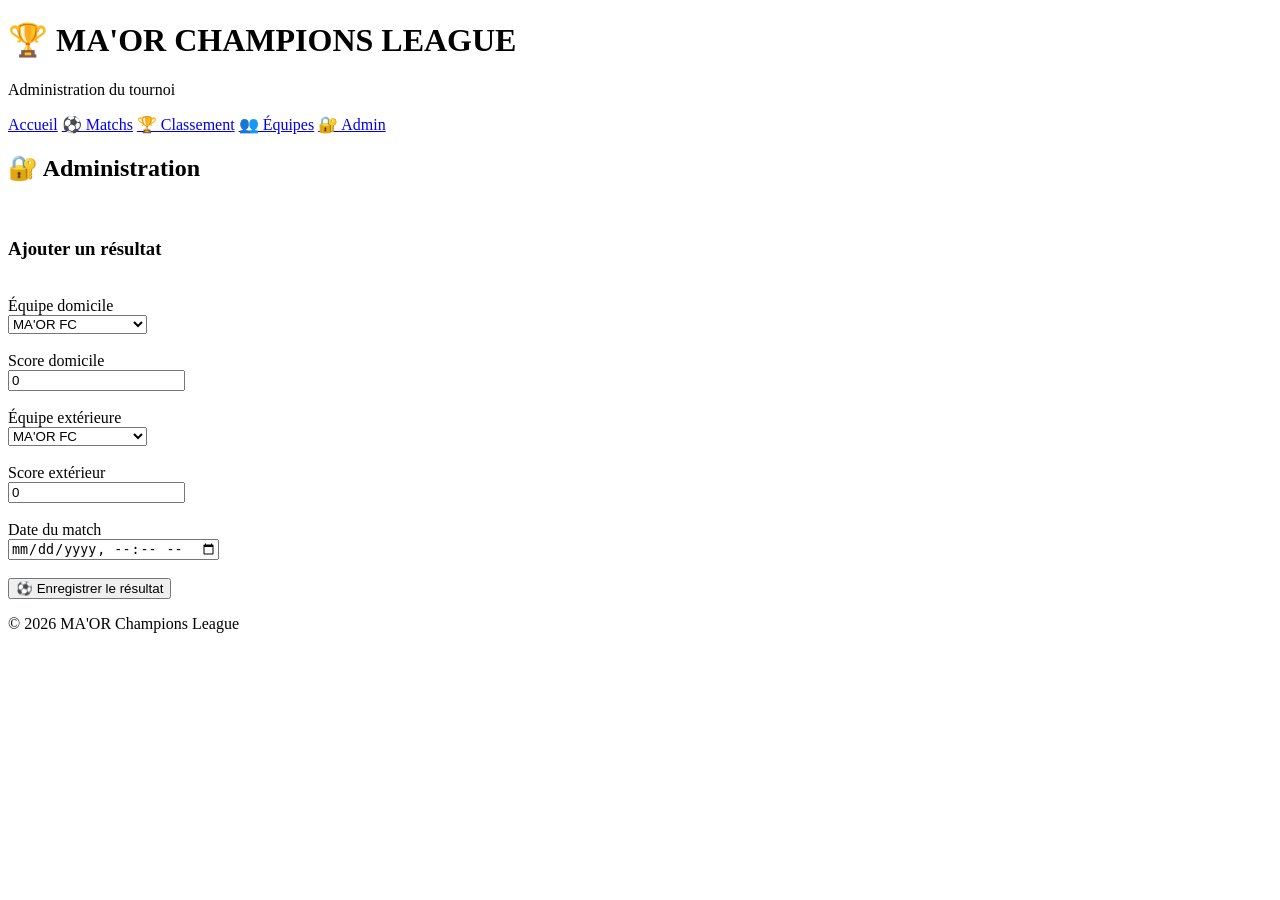
==== admin.html @ c448c7b4 "Add admin.html for tournament administration This file contains the HTML structure for the administr" ====
<!DOCTYPE html>
<html lang="fr">

<head>
    <meta charset="UTF-8">

    <meta name="viewport" content="width=device-width, initial-scale=1.0">

    <title>Administration - MA'OR Champions League</title>

    <link rel="stylesheet" href="css/style.css">
</head>

<body>

<header>

    <h1>🏆 MA'OR CHAMPIONS LEAGUE</h1>

    <p>Administration du tournoi</p>

    <nav>
        <a href="index.html">Accueil</a>
        <a href="matchs.html">⚽ Matchs</a>
        <a href="classement.html">🏆 Classement</a>
        <a href="equipes.html">👥 Équipes</a>
        <a href="admin.html">🔐 Admin</a>
    </nav>

</header>


<main class="container">

    <h2>🔐 Administration</h2>

    <br>

    <div class="team">

        <h3>Ajouter un résultat</h3>

        <br>

        <label>
            Équipe domicile
        </label>

        <br>

        <select id="homeTeam"></select>

        <br><br>


        <label>
            Score domicile
        </label>

        <br>

        <input
            type="number"
            id="homeScore"
            min="0"
            value="0"
        >

        <br><br>


        <label>
            Équipe extérieure
        </label>

        <br>

        <select id="awayTeam"></select>

        <br><br>


        <label>
            Score extérieur
        </label>

        <br>

        <input
            type="number"
            id="awayScore"
            min="0"
            value="0"
        >

        <br><br>


        <label>
            Date du match
        </label>

        <br>

        <input
            type="datetime-local"
            id="matchDate"
        >

        <br><br>


        <button onclick="saveMatch()">
            ⚽ Enregistrer le résultat
        </button>

        <p id="message"></p>

    </div>

</main>


<footer>

    © 2026 MA'OR Champions League

</footer>


<script src="js/data.js"></script>

<script>

    const homeTeam =
        document.getElementById("homeTeam");

    const awayTeam =
        document.getElementById("awayTeam");


    TEAMS.forEach(team => {

        const option1 =
            document.createElement("option");

        option1.value = team;
        option1.textContent = team;

        homeTeam.appendChild(option1);


        const option2 =
            document.createElement("option");

        option2.value = team;
        option2.textContent = team;

        awayTeam.appendChild(option2);

    });


    function saveMatch() {

        const home = homeTeam.value;

        const away = awayTeam.value;

        const homeScore =
            document.getElementById("homeScore").value;

        const awayScore =
            document.getElementById("awayScore").value;


        const message =
            document.getElementById("message");


        if (home === away) {

            message.textContent =
                "❌ Les deux équipes doivent être différentes.";

            return;

        }


        message.textContent =
            "✅ Le résultat est prêt. Firebase sera connecté ensuite.";

    }

</script>

</body>

</html>
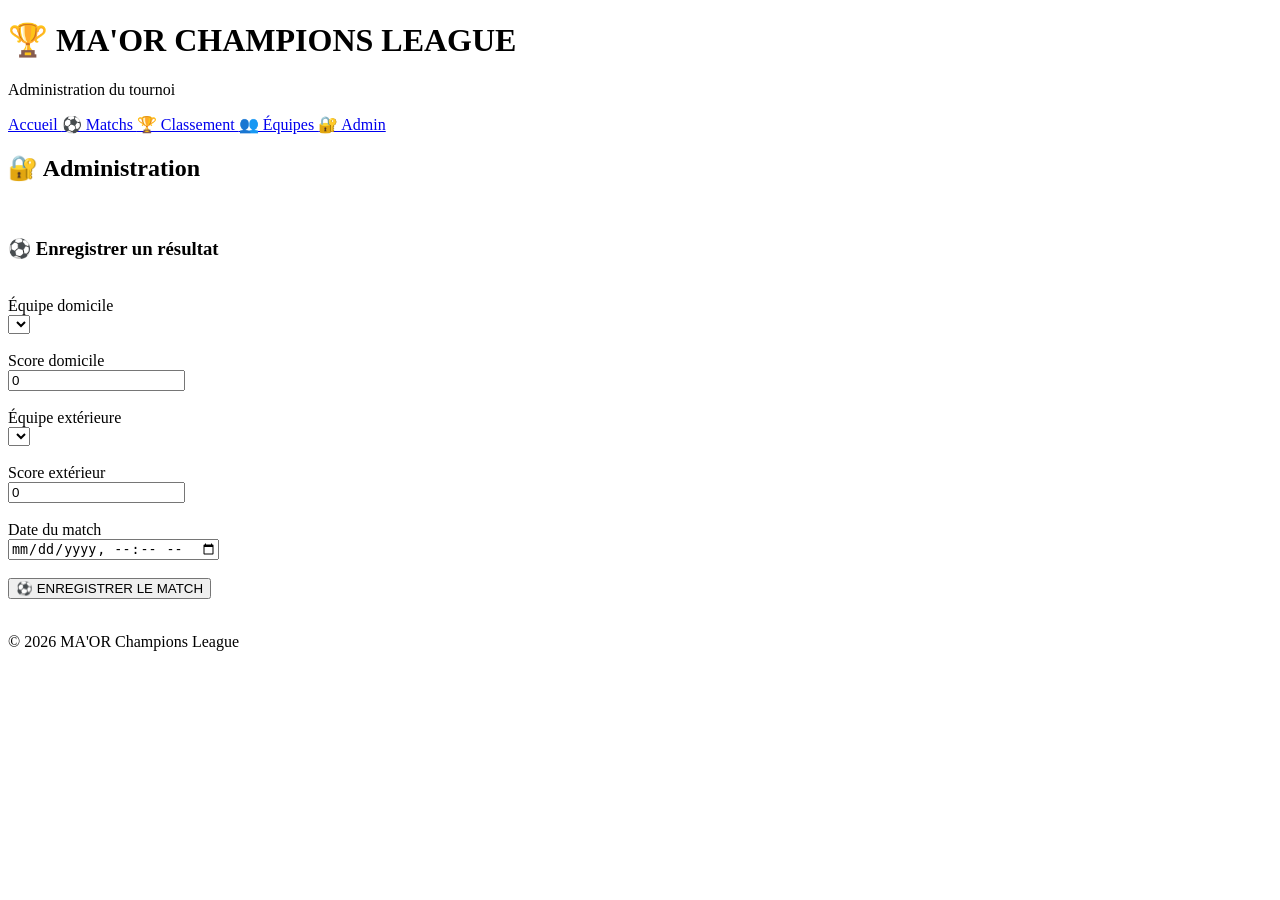
==== commit 811b8b21: "Refactor admin.html for improved structure and clarity" ====
--- a/admin.html
+++ b/admin.html
@@ -2,45 +2,73 @@
 <html lang="fr">
 
 <head>
+
     <meta charset="UTF-8">
 
-    <meta name="viewport" content="width=device-width, initial-scale=1.0">
+    <meta name="viewport"
+          content="width=device-width, initial-scale=1.0">
 
     <title>Administration - MA'OR Champions League</title>
 
-    <link rel="stylesheet" href="css/style.css">
+    <link rel="stylesheet"
+          href="css/style.css">
+
 </head>
 
+
 <body>
 
+
 <header>
 
     <h1>🏆 MA'OR CHAMPIONS LEAGUE</h1>
 
     <p>Administration du tournoi</p>
 
+
     <nav>
-        <a href="index.html">Accueil</a>
-        <a href="matchs.html">⚽ Matchs</a>
-        <a href="classement.html">🏆 Classement</a>
-        <a href="equipes.html">👥 Équipes</a>
-        <a href="admin.html">🔐 Admin</a>
+
+        <a href="index.html">
+            Accueil
+        </a>
+
+        <a href="matchs.html">
+            ⚽ Matchs
+        </a>
+
+        <a href="classement.html">
+            🏆 Classement
+        </a>
+
+        <a href="equipes.html">
+            👥 Équipes
+        </a>
+
+        <a href="admin.html">
+            🔐 Admin
+        </a>
+
     </nav>
 
 </header>
 
 
+
 <main class="container">
 
+
     <h2>🔐 Administration</h2>
 
     <br>
 
+
     <div class="team">
 
-        <h3>Ajouter un résultat</h3>
-
-        <br>
+
+        <h3>⚽ Enregistrer un résultat</h3>
+
+        <br>
+
 
         <label>
             Équipe domicile
@@ -48,9 +76,12 @@
 
         <br>
 
+
         <select id="homeTeam"></select>
 
-        <br><br>
+
+        <br><br>
+
 
 
         <label>
@@ -58,6 +89,7 @@
         </label>
 
         <br>
+
 
         <input
             type="number"
@@ -66,7 +98,9 @@
             value="0"
         >
 
-        <br><br>
+
+        <br><br>
+
 
 
         <label>
@@ -75,9 +109,12 @@
 
         <br>
 
+
         <select id="awayTeam"></select>
 
-        <br><br>
+
+        <br><br>
+
 
 
         <label>
@@ -85,6 +122,7 @@
         </label>
 
         <br>
+
 
         <input
             type="number"
@@ -93,7 +131,9 @@
             value="0"
         >
 
-        <br><br>
+
+        <br><br>
+
 
 
         <label>
@@ -101,26 +141,38 @@
         </label>
 
         <br>
+
 
         <input
             type="datetime-local"
             id="matchDate"
         >
 
-        <br><br>
-
-
-        <button onclick="saveMatch()">
-            ⚽ Enregistrer le résultat
+
+        <br><br>
+
+
+
+        <button id="saveMatch">
+
+            ⚽ ENREGISTRER LE MATCH
+
         </button>
 
+
+        <br><br>
+
+
         <p id="message"></p>
 
+
     </div>
 
+
 </main>
 
 
+
 <footer>
 
     © 2026 MA'OR Champions League
@@ -128,55 +180,161 @@
 </footer>
 
 
-<script src="js/data.js"></script>
-
-<script>
-
-    const homeTeam =
-        document.getElementById("homeTeam");
-
-    const awayTeam =
-        document.getElementById("awayTeam");
-
-
-    TEAMS.forEach(team => {
-
-        const option1 =
-            document.createElement("option");
-
-        option1.value = team;
-        option1.textContent = team;
-
-        homeTeam.appendChild(option1);
-
-
-        const option2 =
-            document.createElement("option");
-
-        option2.value = team;
-        option2.textContent = team;
-
-        awayTeam.appendChild(option2);
-
-    });
-
-
-    function saveMatch() {
-
-        const home = homeTeam.value;
-
-        const away = awayTeam.value;
-
-        const homeScore =
-            document.getElementById("homeScore").value;
-
-        const awayScore =
-            document.getElementById("awayScore").value;
-
-
-        const message =
-            document.getElementById("message");
-
+
+<script type="module">
+
+
+import {
+
+    database,
+    ref,
+    push,
+    set
+
+}
+
+from "./js/firebase.js";
+
+
+
+const homeTeam =
+    document.getElementById("homeTeam");
+
+
+const awayTeam =
+    document.getElementById("awayTeam");
+
+
+
+const homeScore =
+    document.getElementById("homeScore");
+
+
+const awayScore =
+    document.getElementById("awayScore");
+
+
+const matchDate =
+    document.getElementById("matchDate");
+
+
+const message =
+    document.getElementById("message");
+
+
+
+/*
+    Liste des 15 équipes
+*/
+
+const TEAMS = [
+
+    "MA'OR FC",
+
+    "Ichokan FC",
+
+    "Koussoukpa FC",
+
+    "New King FC",
+
+    "Club Olympique FC",
+
+    "Providence FC",
+
+    "AS Police FC",
+
+    "Ayetedjou FC",
+
+    "Agadjaligbo FC",
+
+    "Club Les Amis FC",
+
+    "Sport Foot FC",
+
+    "Réveil FC",
+
+    "Hlagba Zakpo FC",
+
+    "Zalimey FC",
+
+    "Zougame FC"
+
+];
+
+
+
+/*
+    Ajouter les équipes
+    dans les menus
+*/
+
+TEAMS.forEach(team => {
+
+
+    const optionHome =
+        document.createElement("option");
+
+
+    optionHome.value = team;
+
+
+    optionHome.textContent = team;
+
+
+    homeTeam.appendChild(optionHome);
+
+
+
+    const optionAway =
+        document.createElement("option");
+
+
+    optionAway.value = team;
+
+
+    optionAway.textContent = team;
+
+
+    awayTeam.appendChild(optionAway);
+
+
+});
+
+
+
+/*
+    Enregistrer le match
+*/
+
+document
+    .getElementById("saveMatch")
+    .addEventListener("click", async () => {
+
+
+        const home =
+            homeTeam.value;
+
+
+        const away =
+            awayTeam.value;
+
+
+        const scoreHome =
+            Number(homeScore.value);
+
+
+        const scoreAway =
+            Number(awayScore.value);
+
+
+        const date =
+            matchDate.value;
+
+
+
+        /*
+            Vérification
+        */
 
         if (home === away) {
 
@@ -188,13 +346,97 @@
         }
 
 
-        message.textContent =
-            "✅ Le résultat est prêt. Firebase sera connecté ensuite.";
-
-    }
+
+        if (
+            scoreHome < 0 ||
+            scoreAway < 0
+        ) {
+
+            message.textContent =
+                "❌ Le score est invalide.";
+
+            return;
+
+        }
+
+
+
+        try {
+
+
+            /*
+                Référence Firebase
+            */
+
+            const matchesRef =
+                ref(database, "matches");
+
+
+            /*
+                Créer un nouvel ID
+            */
+
+            const newMatch =
+                push(matchesRef);
+
+
+            /*
+                Enregistrer le match
+            */
+
+            await set(newMatch, {
+
+                homeTeam: home,
+
+                awayTeam: away,
+
+                homeScore: scoreHome,
+
+                awayScore: scoreAway,
+
+                date: date,
+
+                status: "termine",
+
+                createdAt:
+                    new Date().toISOString()
+
+            });
+
+
+
+            message.textContent =
+                "✅ Match enregistré avec succès dans Firebase !";
+
+
+            /*
+                Réinitialiser les scores
+            */
+
+            homeScore.value = 0;
+
+            awayScore.value = 0;
+
+
+        }
+
+        catch (error) {
+
+
+            console.error(error);
+
+
+            message.textContent =
+                "❌ Erreur lors de l'enregistrement.";
+
+        }
+
+    });
+
 
 </script>
 
+
 </body>
 
 </html>
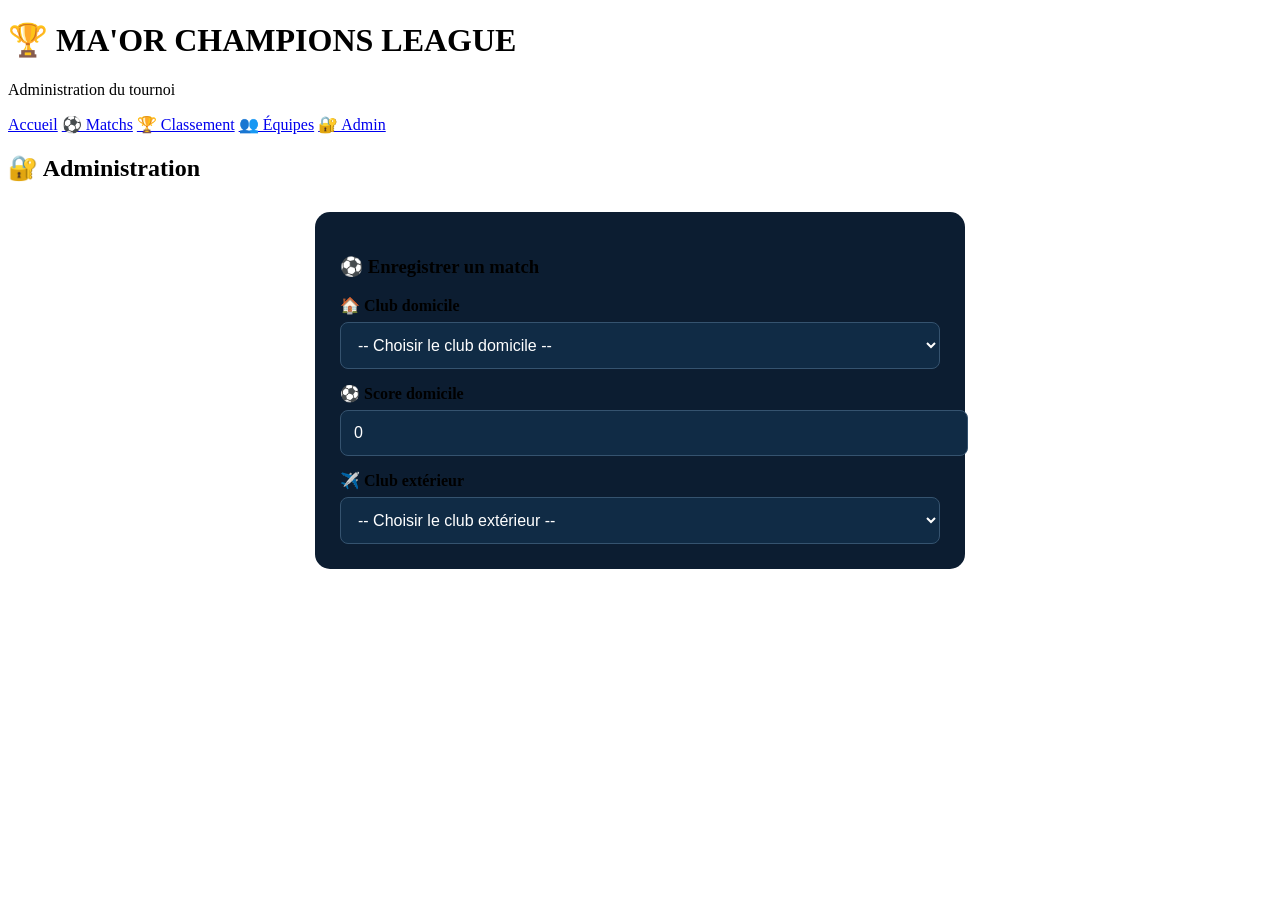
==== commit bebb19fc: "Enhance admin.html layout and styles Refactor HTML structure and improve styling for admin page." ====
--- a/admin.html
+++ b/admin.html
@@ -2,22 +2,58 @@
 <html lang="fr">
 
 <head>
+    <meta charset="UTF-8">
+    <meta name="viewport" content="width=device-width, initial-scale=1.0">
 
-    <meta charset="UTF-8">
+    <title>Admin - MA'OR Champions League</title>
 
-    <meta name="viewport"
-          content="width=device-width, initial-scale=1.0">
+    <link rel="stylesheet" href="css/style.css">
 
-    <title>Administration - MA'OR Champions League</title>
+    <style>
+        .admin-box {
+            max-width: 600px;
+            margin: 30px auto;
+            background: #0c1d31;
+            padding: 25px;
+            border-radius: 15px;
+        }
 
-    <link rel="stylesheet"
-          href="css/style.css">
+        .admin-box label {
+            display: block;
+            margin-top: 15px;
+            margin-bottom: 7px;
+            font-weight: bold;
+        }
 
+        .admin-box select,
+        .admin-box input {
+            width: 100%;
+            padding: 13px;
+            border-radius: 8px;
+            border: 1px solid #35536f;
+            background: #102b45;
+            color: white;
+            font-size: 16px;
+        }
+
+        .admin-box button {
+            width: 100%;
+            margin-top: 25px;
+            padding: 14px;
+            font-size: 16px;
+            font-weight: bold;
+        }
+
+        #message {
+            text-align: center;
+            margin-top: 20px;
+            font-weight: bold;
+        }
+    </style>
 </head>
 
 
 <body>
-
 
 <header>
 
@@ -25,71 +61,62 @@
 
     <p>Administration du tournoi</p>
 
-
     <nav>
-
-        <a href="index.html">
-            Accueil
-        </a>
-
-        <a href="matchs.html">
-            ⚽ Matchs
-        </a>
-
-        <a href="classement.html">
-            🏆 Classement
-        </a>
-
-        <a href="equipes.html">
-            👥 Équipes
-        </a>
-
-        <a href="admin.html">
-            🔐 Admin
-        </a>
-
+        <a href="index.html">Accueil</a>
+        <a href="matchs.html">⚽ Matchs</a>
+        <a href="classement.html">🏆 Classement</a>
+        <a href="equipes.html">👥 Équipes</a>
+        <a href="admin.html">🔐 Admin</a>
     </nav>
 
 </header>
 
 
-
 <main class="container">
-
 
     <h2>🔐 Administration</h2>
 
-    <br>
+    <div class="admin-box">
+
+        <h3>⚽ Enregistrer un match</h3>
 
 
-    <div class="team">
+        <!-- CLUB DOMICILE -->
+
+        <label for="homeTeam">
+            🏠 Club domicile
+        </label>
+
+        <select id="homeTeam">
+
+            <option value="">
+                -- Choisir le club domicile --
+            </option>
+
+            <option>MA'OR FC</option>
+            <option>Ichokan FC</option>
+            <option>Koussoukpa FC</option>
+            <option>New King FC</option>
+            <option>Club Olympique FC</option>
+            <option>Providence FC</option>
+            <option>AS Police FC</option>
+            <option>Ayetedjou FC</option>
+            <option>Agadjaligbo FC</option>
+            <option>Club Les Amis FC</option>
+            <option>Sport Foot FC</option>
+            <option>Réveil FC</option>
+            <option>Hlagba Zakpo FC</option>
+            <option>Zalimey FC</option>
+            <option>Zougame FC</option>
+
+        </select>
 
 
-        <h3>⚽ Enregistrer un résultat</h3>
+        <!-- SCORE DOMICILE -->
 
-        <br>
-
-
-        <label>
-            Équipe domicile
+        <label for="homeScore">
+            ⚽ Score domicile
         </label>
-
-        <br>
-
-
-        <select id="homeTeam"></select>
-
-
-        <br><br>
-
-
-
-        <label>
-            Score domicile
-        </label>
-
-        <br>
-
 
         <input
             type="number"
@@ -99,344 +126,29 @@
         >
 
 
-        <br><br>
+        <!-- CLUB EXTÉRIEUR -->
 
-
-
-        <label>
-            Équipe extérieure
+        <label for="awayTeam">
+            ✈️ Club extérieur
         </label>
 
-        <br>
+        <select id="awayTeam">
 
+            <option value="">
+                -- Choisir le club extérieur --
+            </option>
 
-        <select id="awayTeam"></select>
-
-
-        <br><br>
-
-
-
-        <label>
-            Score extérieur
-        </label>
-
-        <br>
-
-
-        <input
-            type="number"
-            id="awayScore"
-            min="0"
-            value="0"
-        >
-
-
-        <br><br>
-
-
-
-        <label>
-            Date du match
-        </label>
-
-        <br>
-
-
-        <input
-            type="datetime-local"
-            id="matchDate"
-        >
-
-
-        <br><br>
-
-
-
-        <button id="saveMatch">
-
-            ⚽ ENREGISTRER LE MATCH
-
-        </button>
-
-
-        <br><br>
-
-
-        <p id="message"></p>
-
-
-    </div>
-
-
-</main>
-
-
-
-<footer>
-
-    © 2026 MA'OR Champions League
-
-</footer>
-
-
-
-<script type="module">
-
-
-import {
-
-    database,
-    ref,
-    push,
-    set
-
-}
-
-from "./js/firebase.js";
-
-
-
-const homeTeam =
-    document.getElementById("homeTeam");
-
-
-const awayTeam =
-    document.getElementById("awayTeam");
-
-
-
-const homeScore =
-    document.getElementById("homeScore");
-
-
-const awayScore =
-    document.getElementById("awayScore");
-
-
-const matchDate =
-    document.getElementById("matchDate");
-
-
-const message =
-    document.getElementById("message");
-
-
-
-/*
-    Liste des 15 équipes
-*/
-
-const TEAMS = [
-
-    "MA'OR FC",
-
-    "Ichokan FC",
-
-    "Koussoukpa FC",
-
-    "New King FC",
-
-    "Club Olympique FC",
-
-    "Providence FC",
-
-    "AS Police FC",
-
-    "Ayetedjou FC",
-
-    "Agadjaligbo FC",
-
-    "Club Les Amis FC",
-
-    "Sport Foot FC",
-
-    "Réveil FC",
-
-    "Hlagba Zakpo FC",
-
-    "Zalimey FC",
-
-    "Zougame FC"
-
-];
-
-
-
-/*
-    Ajouter les équipes
-    dans les menus
-*/
-
-TEAMS.forEach(team => {
-
-
-    const optionHome =
-        document.createElement("option");
-
-
-    optionHome.value = team;
-
-
-    optionHome.textContent = team;
-
-
-    homeTeam.appendChild(optionHome);
-
-
-
-    const optionAway =
-        document.createElement("option");
-
-
-    optionAway.value = team;
-
-
-    optionAway.textContent = team;
-
-
-    awayTeam.appendChild(optionAway);
-
-
-});
-
-
-
-/*
-    Enregistrer le match
-*/
-
-document
-    .getElementById("saveMatch")
-    .addEventListener("click", async () => {
-
-
-        const home =
-            homeTeam.value;
-
-
-        const away =
-            awayTeam.value;
-
-
-        const scoreHome =
-            Number(homeScore.value);
-
-
-        const scoreAway =
-            Number(awayScore.value);
-
-
-        const date =
-            matchDate.value;
-
-
-
-        /*
-            Vérification
-        */
-
-        if (home === away) {
-
-            message.textContent =
-                "❌ Les deux équipes doivent être différentes.";
-
-            return;
-
-        }
-
-
-
-        if (
-            scoreHome < 0 ||
-            scoreAway < 0
-        ) {
-
-            message.textContent =
-                "❌ Le score est invalide.";
-
-            return;
-
-        }
-
-
-
-        try {
-
-
-            /*
-                Référence Firebase
-            */
-
-            const matchesRef =
-                ref(database, "matches");
-
-
-            /*
-                Créer un nouvel ID
-            */
-
-            const newMatch =
-                push(matchesRef);
-
-
-            /*
-                Enregistrer le match
-            */
-
-            await set(newMatch, {
-
-                homeTeam: home,
-
-                awayTeam: away,
-
-                homeScore: scoreHome,
-
-                awayScore: scoreAway,
-
-                date: date,
-
-                status: "termine",
-
-                createdAt:
-                    new Date().toISOString()
-
-            });
-
-
-
-            message.textContent =
-                "✅ Match enregistré avec succès dans Firebase !";
-
-
-            /*
-                Réinitialiser les scores
-            */
-
-            homeScore.value = 0;
-
-            awayScore.value = 0;
-
-
-        }
-
-        catch (error) {
-
-
-            console.error(error);
-
-
-            message.textContent =
-                "❌ Erreur lors de l'enregistrement.";
-
-        }
-
-    });
-
-
-</script>
-
-
-</body>
-
-</html>
+            <option>MA'OR FC</option>
+            <option>Ichokan FC</option>
+            <option>Koussoukpa FC</option>
+            <option>New King FC</option>
+            <option>Club Olympique FC</option>
+            <option>Providence FC</option>
+            <option>AS Police FC</option>
+            <option>Ayetedjou FC</option>
+            <option>Agadjaligbo FC</option>
+            <option>Club Les Amis FC</option>
+            <option>Sport Foot FC</option>
+            <option>Réveil FC</option>
+            <option>Hlagba Zakpo FC</option>
+            <option>Z
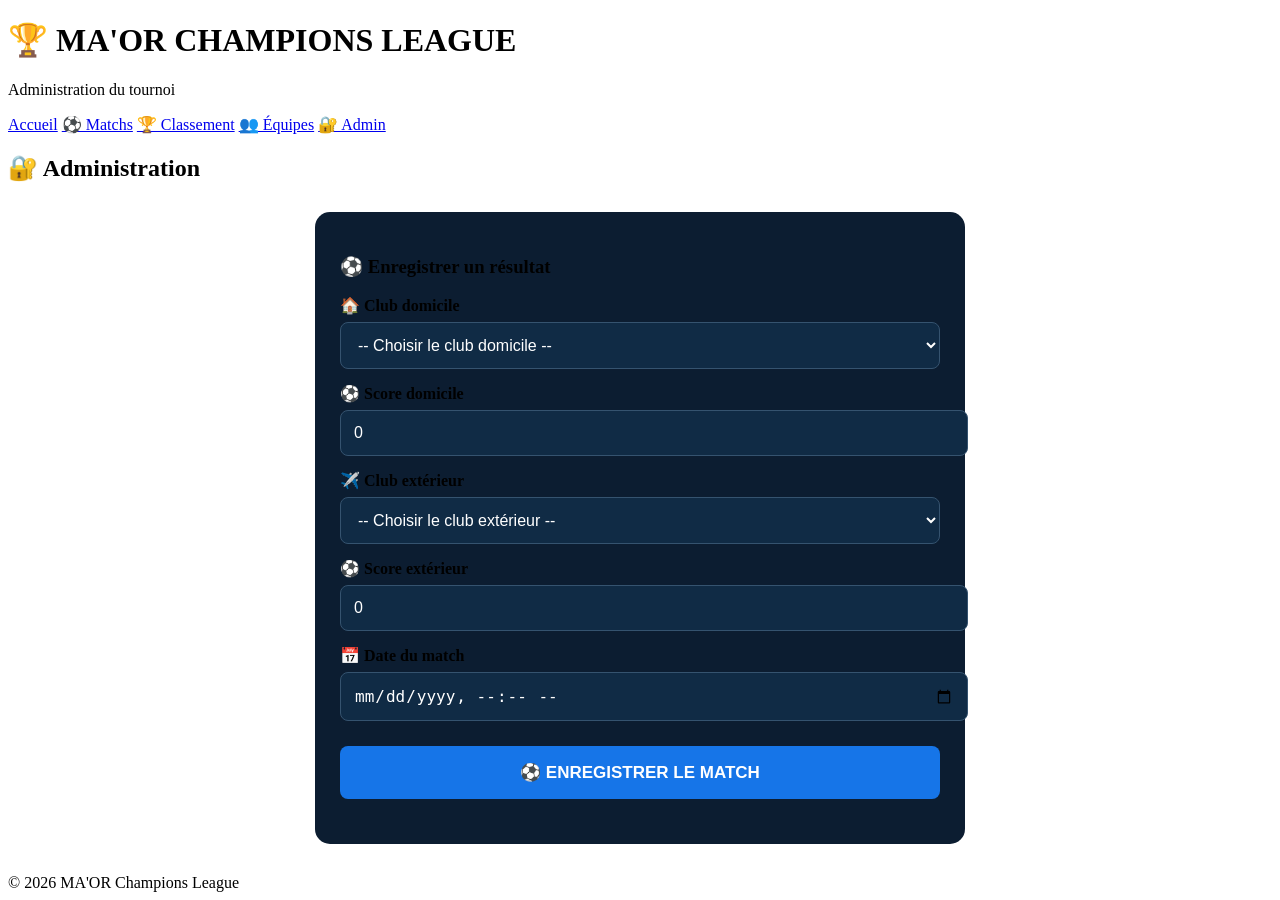
==== commit d3cc3ece: "Enhance admin page layout and functionality Updated button styles and modified match registration se" ====
--- a/admin.html
+++ b/admin.html
@@ -39,9 +39,18 @@
         .admin-box button {
             width: 100%;
             margin-top: 25px;
-            padding: 14px;
-            font-size: 16px;
+            padding: 16px;
+            font-size: 17px;
             font-weight: bold;
+            background: #1675e8;
+            color: white;
+            border: none;
+            border-radius: 8px;
+            cursor: pointer;
+        }
+
+        .admin-box button:hover {
+            background: #0f5fbe;
         }
 
         #message {
@@ -51,7 +60,6 @@
         }
     </style>
 </head>
-
 
 <body>
 
@@ -78,7 +86,7 @@
 
     <div class="admin-box">
 
-        <h3>⚽ Enregistrer un match</h3>
+        <h3>⚽ Enregistrer un résultat</h3>
 
 
         <!-- CLUB DOMICILE -->
@@ -93,21 +101,21 @@
                 -- Choisir le club domicile --
             </option>
 
-            <option>MA'OR FC</option>
-            <option>Ichokan FC</option>
-            <option>Koussoukpa FC</option>
-            <option>New King FC</option>
-            <option>Club Olympique FC</option>
-            <option>Providence FC</option>
-            <option>AS Police FC</option>
-            <option>Ayetedjou FC</option>
-            <option>Agadjaligbo FC</option>
-            <option>Club Les Amis FC</option>
-            <option>Sport Foot FC</option>
-            <option>Réveil FC</option>
-            <option>Hlagba Zakpo FC</option>
-            <option>Zalimey FC</option>
-            <option>Zougame FC</option>
+            <option value="MA'OR FC">MA'OR FC</option>
+            <option value="Ichokan FC">Ichokan FC</option>
+            <option value="Koussoukpa FC">Koussoukpa FC</option>
+            <option value="New King FC">New King FC</option>
+            <option value="Club Olympique FC">Club Olympique FC</option>
+            <option value="Providence FC">Providence FC</option>
+            <option value="AS Police FC">AS Police FC</option>
+            <option value="Ayetedjou FC">Ayetedjou FC</option>
+            <option value="Agadjaligbo FC">Agadjaligbo FC</option>
+            <option value="Club Les Amis FC">Club Les Amis FC</option>
+            <option value="Sport Foot FC">Sport Foot FC</option>
+            <option value="Réveil FC">Réveil FC</option>
+            <option value="Hlagba Zakpo FC">Hlagba Zakpo FC</option>
+            <option value="Zalimey FC">Zalimey FC</option>
+            <option value="Zougame FC">Zougame FC</option>
 
         </select>
 
@@ -138,17 +146,201 @@
                 -- Choisir le club extérieur --
             </option>
 
-            <option>MA'OR FC</option>
-            <option>Ichokan FC</option>
-            <option>Koussoukpa FC</option>
-            <option>New King FC</option>
-            <option>Club Olympique FC</option>
-            <option>Providence FC</option>
-            <option>AS Police FC</option>
-            <option>Ayetedjou FC</option>
-            <option>Agadjaligbo FC</option>
-            <option>Club Les Amis FC</option>
-            <option>Sport Foot FC</option>
-            <option>Réveil FC</option>
-            <option>Hlagba Zakpo FC</option>
-            <option>Z
+            <option value="MA'OR FC">MA'OR FC</option>
+            <option value="Ichokan FC">Ichokan FC</option>
+            <option value="Koussoukpa FC">Koussoukpa FC</option>
+            <option value="New King FC">New King FC</option>
+            <option value="Club Olympique FC">Club Olympique FC</option>
+            <option value="Providence FC">Providence FC</option>
+            <option value="AS Police FC">AS Police FC</option>
+            <option value="Ayetedjou FC">Ayetedjou FC</option>
+            <option value="Agadjaligbo FC">Agadjaligbo FC</option>
+            <option value="Club Les Amis FC">Club Les Amis FC</option>
+            <option value="Sport Foot FC">Sport Foot FC</option>
+            <option value="Réveil FC">Réveil FC</option>
+            <option value="Hlagba Zakpo FC">Hlagba Zakpo FC</option>
+            <option value="Zalimey FC">Zalimey FC</option>
+            <option value="Zougame FC">Zougame FC</option>
+
+        </select>
+
+
+        <!-- SCORE EXTÉRIEUR -->
+
+        <label for="awayScore">
+            ⚽ Score extérieur
+        </label>
+
+        <input
+            type="number"
+            id="awayScore"
+            min="0"
+            value="0"
+        >
+
+
+        <!-- DATE -->
+
+        <label for="matchDate">
+            📅 Date du match
+        </label>
+
+        <input
+            type="datetime-local"
+            id="matchDate"
+        >
+
+
+        <!-- BOUTON ENREGISTRER -->
+
+        <button id="saveMatch">
+            ⚽ ENREGISTRER LE MATCH
+        </button>
+
+
+        <p id="message"></p>
+
+    </div>
+
+</main>
+
+
+<footer>
+
+    © 2026 MA'OR Champions League
+
+</footer>
+
+
+<script type="module">
+
+    import {
+        database,
+        ref,
+        push,
+        set
+    } from "./js/firebase.js";
+
+
+    const saveButton =
+        document.getElementById("saveMatch");
+
+
+    saveButton.addEventListener("click", async function () {
+
+        const homeTeam =
+            document.getElementById("homeTeam").value;
+
+        const awayTeam =
+            document.getElementById("awayTeam").value;
+
+        const homeScore =
+            Number(document.getElementById("homeScore").value);
+
+        const awayScore =
+            Number(document.getElementById("awayScore").value);
+
+        const matchDate =
+            document.getElementById("matchDate").value;
+
+        const message =
+            document.getElementById("message");
+
+
+        // Vérifier les clubs
+
+        if (homeTeam === "") {
+
+            message.textContent =
+                "❌ Choisissez le club domicile.";
+
+            return;
+        }
+
+
+        if (awayTeam === "") {
+
+            message.textContent =
+                "❌ Choisissez le club extérieur.";
+
+            return;
+        }
+
+
+        // Vérifier les équipes
+
+        if (homeTeam === awayTeam) {
+
+            message.textContent =
+                "❌ Les deux clubs doivent être différents.";
+
+            return;
+        }
+
+
+        // Vérifier les scores
+
+        if (homeScore < 0 || awayScore < 0) {
+
+            message.textContent =
+                "❌ Le score est invalide.";
+
+            return;
+        }
+
+
+        try {
+
+            const matchesRef =
+                ref(database, "matches");
+
+
+            const newMatch =
+                push(matchesRef);
+
+
+            await set(newMatch, {
+
+                homeTeam: homeTeam,
+
+                awayTeam: awayTeam,
+
+                homeScore: homeScore,
+
+                awayScore: awayScore,
+
+                date: matchDate,
+
+                status: "termine",
+
+                createdAt:
+                    new Date().toISOString()
+
+            });
+
+
+            message.textContent =
+                "✅ MATCH ENREGISTRÉ AVEC SUCCÈS !";
+
+
+            document.getElementById("homeScore").value = 0;
+
+            document.getElementById("awayScore").value = 0;
+
+
+        } catch (error) {
+
+            console.error(error);
+
+            message.textContent =
+                "❌ Erreur Firebase : " + error.message;
+
+        }
+
+    });
+
+</script>
+
+</body>
+
+</html>
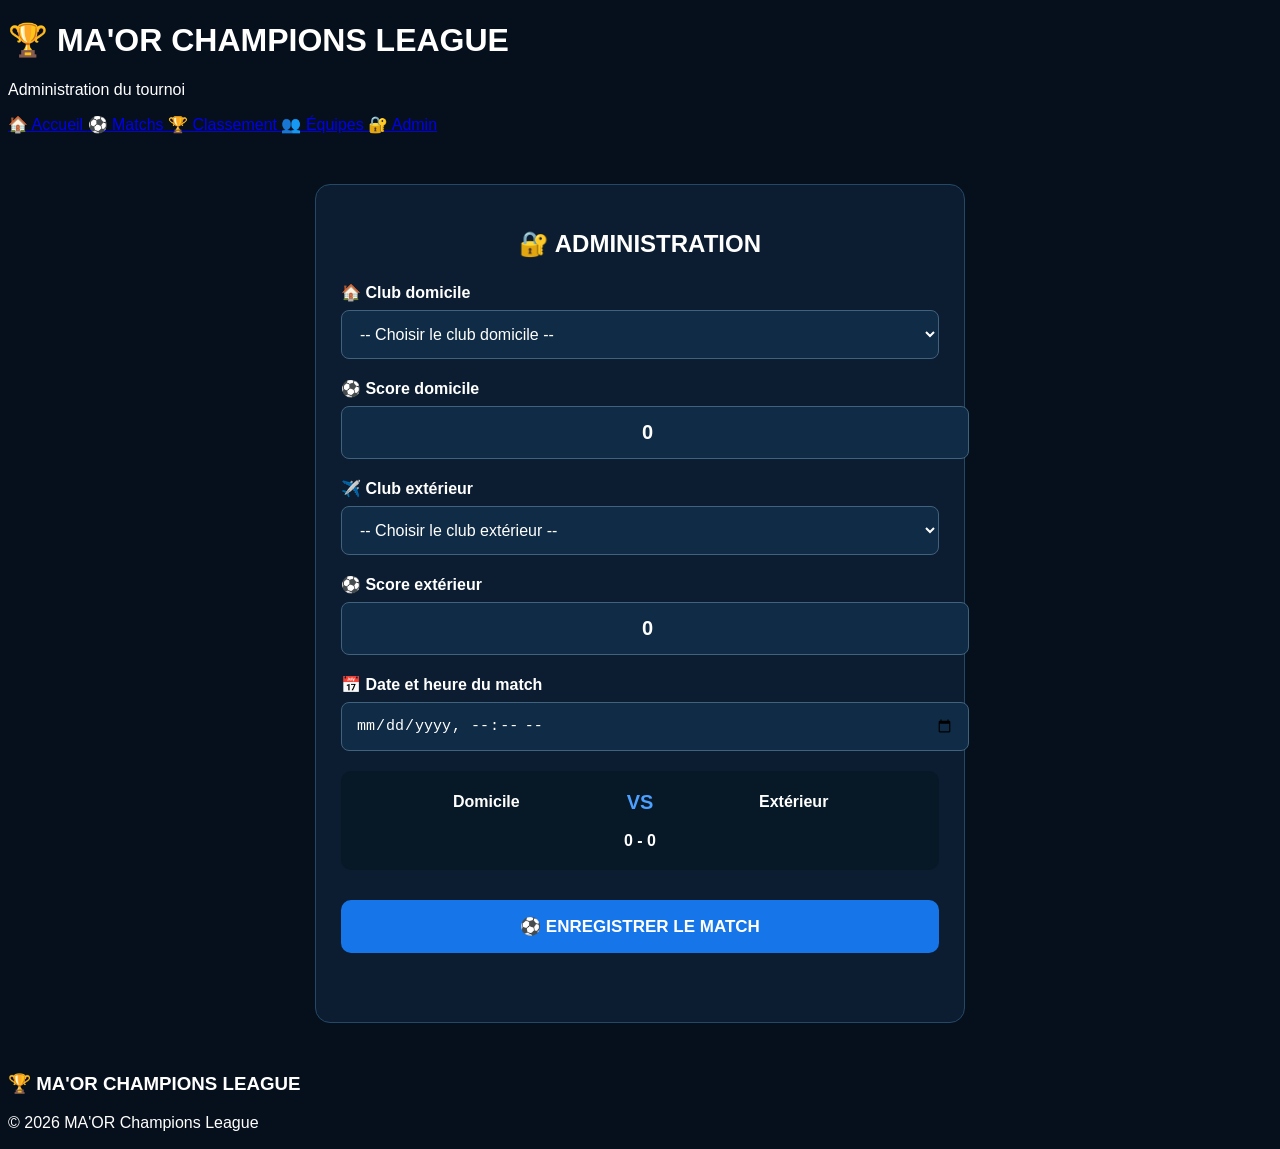
==== commit 5f5055c7: "Update admin page layout and styles" ====
--- a/admin.html
+++ b/admin.html
@@ -5,64 +5,175 @@
     <meta charset="UTF-8">
     <meta name="viewport" content="width=device-width, initial-scale=1.0">
 
-    <title>Admin - MA'OR Champions League</title>
+    <title>Administration - MA'OR Champions League</title>
 
     <link rel="stylesheet" href="css/style.css">
 
     <style>
+
+        body {
+            background: #06101d;
+            color: white;
+            font-family: Arial, sans-serif;
+        }
+
+        .admin-container {
+            max-width: 650px;
+            margin: 30px auto;
+            padding: 20px;
+        }
+
         .admin-box {
-            max-width: 600px;
-            margin: 30px auto;
             background: #0c1d31;
             padding: 25px;
             border-radius: 15px;
-        }
-
-        .admin-box label {
+            border: 1px solid #244967;
+        }
+
+        .admin-box h2 {
+            text-align: center;
+            margin-bottom: 25px;
+        }
+
+        .form-group {
+            margin-bottom: 20px;
+        }
+
+        .form-group label {
             display: block;
-            margin-top: 15px;
-            margin-bottom: 7px;
+            margin-bottom: 8px;
             font-weight: bold;
         }
 
-        .admin-box select,
-        .admin-box input {
+        select,
+        input {
             width: 100%;
-            padding: 13px;
+            padding: 14px;
             border-radius: 8px;
-            border: 1px solid #35536f;
+            border: 1px solid #41627c;
             background: #102b45;
             color: white;
             font-size: 16px;
         }
 
-        .admin-box button {
+        select {
+            cursor: pointer;
+        }
+
+        input[type="number"] {
+            text-align: center;
+            font-size: 20px;
+            font-weight: bold;
+        }
+
+        input[type="datetime-local"] {
+            font-size: 15px;
+        }
+
+        .score-title {
+            text-align: center;
+            margin: 25px 0 10px;
+        }
+
+        .match-preview {
+            background: #071827;
+            border-radius: 10px;
+            padding: 20px;
+            margin: 20px 0;
+            text-align: center;
+        }
+
+        .teams-preview {
+            display: flex;
+            justify-content: space-between;
+            align-items: center;
+            gap: 15px;
+        }
+
+        .preview-team {
+            flex: 1;
+            font-weight: bold;
+        }
+
+        .vs {
+            font-size: 20px;
+            font-weight: bold;
+            color: #4da0ff;
+        }
+
+        .save-button {
             width: 100%;
-            margin-top: 25px;
             padding: 16px;
+            margin-top: 10px;
+            border: none;
+            border-radius: 10px;
+            background: #1675e8;
+            color: white;
             font-size: 17px;
             font-weight: bold;
-            background: #1675e8;
-            color: white;
-            border: none;
-            border-radius: 8px;
             cursor: pointer;
         }
 
-        .admin-box button:hover {
+        .save-button:hover {
             background: #0f5fbe;
+        }
+
+        .save-button:disabled {
+            background: #555;
+            cursor: not-allowed;
         }
 
         #message {
             text-align: center;
             margin-top: 20px;
+            padding: 12px;
+            border-radius: 8px;
             font-weight: bold;
         }
+
+        .success {
+            background: #123d26;
+            color: #66e39a;
+        }
+
+        .error {
+            background: #4a1515;
+            color: #ff7777;
+        }
+
+        .loading {
+            background: #493c12;
+            color: #ffd95a;
+        }
+
+        @media (max-width: 600px) {
+
+            .admin-container {
+                padding: 12px;
+            }
+
+            .admin-box {
+                padding: 18px;
+            }
+
+            .teams-preview {
+                flex-direction: column;
+            }
+
+            .vs {
+                margin: 5px 0;
+            }
+
+        }
+
     </style>
+
 </head>
 
+
 <body>
 
+
 <header>
 
     <h1>🏆 MA'OR CHAMPIONS LEAGUE</h1>
@@ -70,277 +181,678 @@
     <p>Administration du tournoi</p>
 
     <nav>
-        <a href="index.html">Accueil</a>
-        <a href="matchs.html">⚽ Matchs</a>
-        <a href="classement.html">🏆 Classement</a>
-        <a href="equipes.html">👥 Équipes</a>
-        <a href="admin.html">🔐 Admin</a>
+
+        <a href="index.html">
+            🏠 Accueil
+        </a>
+
+        <a href="matchs.html">
+            ⚽ Matchs
+        </a>
+
+        <a href="classement.html">
+            🏆 Classement
+        </a>
+
+        <a href="equipes.html">
+            👥 Équipes
+        </a>
+
+        <a href="admin.html">
+            🔐 Admin
+        </a>
+
     </nav>
 
 </header>
 
 
-<main class="container">
-
-    <h2>🔐 Administration</h2>
+
+<main class="admin-container">
+
 
     <div class="admin-box">
 
-        <h3>⚽ Enregistrer un résultat</h3>
+
+        <h2>
+            🔐 ADMINISTRATION
+        </h2>
 
 
         <!-- CLUB DOMICILE -->
 
-        <label for="homeTeam">
-            🏠 Club domicile
-        </label>
-
-        <select id="homeTeam">
-
-            <option value="">
-                -- Choisir le club domicile --
-            </option>
-
-            <option value="MA'OR FC">MA'OR FC</option>
-            <option value="Ichokan FC">Ichokan FC</option>
-            <option value="Koussoukpa FC">Koussoukpa FC</option>
-            <option value="New King FC">New King FC</option>
-            <option value="Club Olympique FC">Club Olympique FC</option>
-            <option value="Providence FC">Providence FC</option>
-            <option value="AS Police FC">AS Police FC</option>
-            <option value="Ayetedjou FC">Ayetedjou FC</option>
-            <option value="Agadjaligbo FC">Agadjaligbo FC</option>
-            <option value="Club Les Amis FC">Club Les Amis FC</option>
-            <option value="Sport Foot FC">Sport Foot FC</option>
-            <option value="Réveil FC">Réveil FC</option>
-            <option value="Hlagba Zakpo FC">Hlagba Zakpo FC</option>
-            <option value="Zalimey FC">Zalimey FC</option>
-            <option value="Zougame FC">Zougame FC</option>
-
-        </select>
+        <div class="form-group">
+
+            <label for="homeTeam">
+                🏠 Club domicile
+            </label>
+
+            <select id="homeTeam">
+
+                <option value="">
+                    -- Choisir le club domicile --
+                </option>
+
+                <option value="MA'OR FC">
+                    MA'OR FC
+                </option>
+
+                <option value="Ichokan FC">
+                    Ichokan FC
+                </option>
+
+                <option value="Koussoukpa FC">
+                    Koussoukpa FC
+                </option>
+
+                <option value="New King FC">
+                    New King FC
+                </option>
+
+                <option value="Club Olympique FC">
+                    Club Olympique FC
+                </option>
+
+                <option value="Providence FC">
+                    Providence FC
+                </option>
+
+                <option value="AS Police FC">
+                    AS Police FC
+                </option>
+
+                <option value="Ayetedjou FC">
+                    Ayetedjou FC
+                </option>
+
+                <option value="Agadjaligbo FC">
+                    Agadjaligbo FC
+                </option>
+
+                <option value="Club Les Amis FC">
+                    Club Les Amis FC
+                </option>
+
+                <option value="Sport Foot FC">
+                    Sport Foot FC
+                </option>
+
+                <option value="Réveil FC">
+                    Réveil FC
+                </option>
+
+                <option value="Hlagba Zakpo FC">
+                    Hlagba Zakpo FC
+                </option>
+
+                <option value="Zalimey FC">
+                    Zalimey FC
+                </option>
+
+                <option value="Zougame FC">
+                    Zougame FC
+                </option>
+
+            </select>
+
+        </div>
+
 
 
         <!-- SCORE DOMICILE -->
 
-        <label for="homeScore">
-            ⚽ Score domicile
-        </label>
-
-        <input
-            type="number"
-            id="homeScore"
-            min="0"
-            value="0"
+        <div class="form-group">
+
+            <label for="homeScore">
+                ⚽ Score domicile
+            </label>
+
+            <input
+                type="number"
+                id="homeScore"
+                min="0"
+                value="0"
+            >
+
+        </div>
+
+
+
+        <!-- CLUB EXTÉRIEUR -->
+
+        <div class="form-group">
+
+            <label for="awayTeam">
+                ✈️ Club extérieur
+            </label>
+
+            <select id="awayTeam">
+
+                <option value="">
+                    -- Choisir le club extérieur --
+                </option>
+
+                <option value="MA'OR FC">
+                    MA'OR FC
+                </option>
+
+                <option value="Ichokan FC">
+                    Ichokan FC
+                </option>
+
+                <option value="Koussoukpa FC">
+                    Koussoukpa FC
+                </option>
+
+                <option value="New King FC">
+                    New King FC
+                </option>
+
+                <option value="Club Olympique FC">
+                    Club Olympique FC
+                </option>
+
+                <option value="Providence FC">
+                    Providence FC
+                </option>
+
+                <option value="AS Police FC">
+                    AS Police FC
+                </option>
+
+                <option value="Ayetedjou FC">
+                    Ayetedjou FC
+                </option>
+
+                <option value="Agadjaligbo FC">
+                    Agadjaligbo FC
+                </option>
+
+                <option value="Club Les Amis FC">
+                    Club Les Amis FC
+                </option>
+
+                <option value="Sport Foot FC">
+                    Sport Foot FC
+                </option>
+
+                <option value="Réveil FC">
+                    Réveil FC
+                </option>
+
+                <option value="Hlagba Zakpo FC">
+                    Hlagba Zakpo FC
+                </option>
+
+                <option value="Zalimey FC">
+                    Zalimey FC
+                </option>
+
+                <option value="Zougame FC">
+                    Zougame FC
+                </option>
+
+            </select>
+
+        </div>
+
+
+
+        <!-- SCORE EXTÉRIEUR -->
+
+        <div class="form-group">
+
+            <label for="awayScore">
+                ⚽ Score extérieur
+            </label>
+
+            <input
+                type="number"
+                id="awayScore"
+                min="0"
+                value="0"
+            >
+
+        </div>
+
+
+
+        <!-- DATE -->
+
+        <div class="form-group">
+
+            <label for="matchDate">
+                📅 Date et heure du match
+            </label>
+
+            <input
+                type="datetime-local"
+                id="matchDate"
+            >
+
+        </div>
+
+
+
+        <!-- APERÇU -->
+
+        <div class="match-preview">
+
+            <div class="teams-preview">
+
+                <div
+                    class="preview-team"
+                    id="previewHome"
+                >
+                    Domicile
+                </div>
+
+
+                <div class="vs">
+                    VS
+                </div>
+
+
+                <div
+                    class="preview-team"
+                    id="previewAway"
+                >
+                    Extérieur
+                </div>
+
+            </div>
+
+
+            <br>
+
+
+            <strong id="previewScore">
+                0 - 0
+            </strong>
+
+        </div>
+
+
+
+        <!-- BOUTON -->
+
+        <button
+            class="save-button"
+            id="saveMatch"
         >
 
-
-        <!-- CLUB EXTÉRIEUR -->
-
-        <label for="awayTeam">
-            ✈️ Club extérieur
-        </label>
-
-        <select id="awayTeam">
-
-            <option value="">
-                -- Choisir le club extérieur --
-            </option>
-
-            <option value="MA'OR FC">MA'OR FC</option>
-            <option value="Ichokan FC">Ichokan FC</option>
-            <option value="Koussoukpa FC">Koussoukpa FC</option>
-            <option value="New King FC">New King FC</option>
-            <option value="Club Olympique FC">Club Olympique FC</option>
-            <option value="Providence FC">Providence FC</option>
-            <option value="AS Police FC">AS Police FC</option>
-            <option value="Ayetedjou FC">Ayetedjou FC</option>
-            <option value="Agadjaligbo FC">Agadjaligbo FC</option>
-            <option value="Club Les Amis FC">Club Les Amis FC</option>
-            <option value="Sport Foot FC">Sport Foot FC</option>
-            <option value="Réveil FC">Réveil FC</option>
-            <option value="Hlagba Zakpo FC">Hlagba Zakpo FC</option>
-            <option value="Zalimey FC">Zalimey FC</option>
-            <option value="Zougame FC">Zougame FC</option>
-
-        </select>
-
-
-        <!-- SCORE EXTÉRIEUR -->
-
-        <label for="awayScore">
-            ⚽ Score extérieur
-        </label>
-
-        <input
-            type="number"
-            id="awayScore"
-            min="0"
-            value="0"
-        >
-
-
-        <!-- DATE -->
-
-        <label for="matchDate">
-            📅 Date du match
-        </label>
-
-        <input
-            type="datetime-local"
-            id="matchDate"
-        >
-
-
-        <!-- BOUTON ENREGISTRER -->
-
-        <button id="saveMatch">
             ⚽ ENREGISTRER LE MATCH
+
         </button>
 
 
-        <p id="message"></p>
+
+        <!-- MESSAGE -->
+
+        <div id="message"></div>
+
 
     </div>
 
 </main>
 
 
+
 <footer>
 
-    © 2026 MA'OR Champions League
+    <h3>
+        🏆 MA'OR CHAMPIONS LEAGUE
+    </h3>
+
+    <p>
+        © 2026 MA'OR Champions League
+    </p>
 
 </footer>
 
 
+
 <script type="module">
 
+
+    /*
+        IMPORT FIREBASE
+    */
+
     import {
+
         database,
         ref,
         push,
         set
+
     } from "./js/firebase.js";
+
+
+
+    /*
+        RÉCUPÉRATION DES ÉLÉMENTS
+    */
+
+    const homeTeam =
+        document.getElementById("homeTeam");
+
+
+    const awayTeam =
+        document.getElementById("awayTeam");
+
+
+    const homeScore =
+        document.getElementById("homeScore");
+
+
+    const awayScore =
+        document.getElementById("awayScore");
+
+
+    const matchDate =
+        document.getElementById("matchDate");
 
 
     const saveButton =
         document.getElementById("saveMatch");
 
 
-    saveButton.addEventListener("click", async function () {
-
-        const homeTeam =
-            document.getElementById("homeTeam").value;
-
-        const awayTeam =
-            document.getElementById("awayTeam").value;
-
-        const homeScore =
-            Number(document.getElementById("homeScore").value);
-
-        const awayScore =
-            Number(document.getElementById("awayScore").value);
-
-        const matchDate =
-            document.getElementById("matchDate").value;
-
-        const message =
-            document.getElementById("message");
-
-
-        // Vérifier les clubs
-
-        if (homeTeam === "") {
-
-            message.textContent =
-                "❌ Choisissez le club domicile.";
-
-            return;
-        }
-
-
-        if (awayTeam === "") {
-
-            message.textContent =
-                "❌ Choisissez le club extérieur.";
-
-            return;
-        }
-
-
-        // Vérifier les équipes
-
-        if (homeTeam === awayTeam) {
-
-            message.textContent =
-                "❌ Les deux clubs doivent être différents.";
-
-            return;
-        }
-
-
-        // Vérifier les scores
-
-        if (homeScore < 0 || awayScore < 0) {
-
-            message.textContent =
-                "❌ Le score est invalide.";
-
-            return;
-        }
-
-
-        try {
-
-            const matchesRef =
-                ref(database, "matches");
-
-
-            const newMatch =
-                push(matchesRef);
-
-
-            await set(newMatch, {
-
-                homeTeam: homeTeam,
-
-                awayTeam: awayTeam,
-
-                homeScore: homeScore,
-
-                awayScore: awayScore,
-
-                date: matchDate,
-
-                status: "termine",
-
-                createdAt:
-                    new Date().toISOString()
-
-            });
-
-
-            message.textContent =
-                "✅ MATCH ENREGISTRÉ AVEC SUCCÈS !";
-
-
-            document.getElementById("homeScore").value = 0;
-
-            document.getElementById("awayScore").value = 0;
-
-
-        } catch (error) {
-
-            console.error(error);
-
-            message.textContent =
-                "❌ Erreur Firebase : " + error.message;
-
-        }
-
-    });
+    const message =
+        document.getElementById("message");
+
+
+    const previewHome =
+        document.getElementById("previewHome");
+
+
+    const previewAway =
+        document.getElementById("previewAway");
+
+
+    const previewScore =
+        document.getElementById("previewScore");
+
+
+
+    /*
+        APERÇU DU MATCH
+    */
+
+    function updatePreview() {
+
+
+        previewHome.textContent =
+            homeTeam.value || "Domicile";
+
+
+        previewAway.textContent =
+            awayTeam.value || "Extérieur";
+
+
+        previewScore.textContent =
+            homeScore.value + " - " +
+            awayScore.value;
+
+    }
+
+
+
+    homeTeam.addEventListener(
+        "change",
+        updatePreview
+    );
+
+
+    awayTeam.addEventListener(
+        "change",
+        updatePreview
+    );
+
+
+    homeScore.addEventListener(
+        "input",
+        updatePreview
+    );
+
+
+    awayScore.addEventListener(
+        "input",
+        updatePreview
+    );
+
+
+
+    /*
+        ENREGISTRER LE MATCH
+    */
+
+    saveButton.addEventListener(
+        "click",
+        async function () {
+
+
+            const home =
+                homeTeam.value;
+
+
+            const away =
+                awayTeam.value;
+
+
+            const scoreHome =
+                Number(homeScore.value);
+
+
+            const scoreAway =
+                Number(awayScore.value);
+
+
+            const date =
+                matchDate.value;
+
+
+
+            /*
+                VÉRIFICATIONS
+            */
+
+            if (home === "") {
+
+                showMessage(
+                    "❌ Choisissez le club domicile.",
+                    "error"
+                );
+
+                return;
+
+            }
+
+
+            if (away === "") {
+
+                showMessage(
+                    "❌ Choisissez le club extérieur.",
+                    "error"
+                );
+
+                return;
+
+            }
+
+
+            if (home === away) {
+
+                showMessage(
+                    "❌ Les deux clubs doivent être différents.",
+                    "error"
+                );
+
+                return;
+
+            }
+
+
+            if (
+                scoreHome < 0 ||
+                scoreAway < 0
+            ) {
+
+                showMessage(
+                    "❌ Le score est invalide.",
+                    "error"
+                );
+
+                return;
+
+            }
+
+
+
+            /*
+                MESSAGE DE CHARGEMENT
+            */
+
+            showMessage(
+                "⏳ Enregistrement en cours...",
+                "loading"
+            );
+
+
+            saveButton.disabled = true;
+
+
+
+            try {
+
+
+                /*
+                    RÉFÉRENCE À FIREBASE
+
+                    matches = dossier des matchs
+                */
+
+                const matchesRef =
+                    ref(
+                        database,
+                        "matches"
+                    );
+
+
+
+                /*
+                    CRÉER UN NOUVEL ID
+                */
+
+                const newMatch =
+                    push(matchesRef);
+
+
+
+                /*
+                    ENREGISTRER
+                */
+
+                await set(
+                    newMatch,
+                    {
+
+                        homeTeam: home,
+
+                        awayTeam: away,
+
+                        homeScore: scoreHome,
+
+                        awayScore: scoreAway,
+
+                        date: date,
+
+                        status: "termine",
+
+                        createdAt:
+                            new Date()
+                            .toISOString()
+
+                    }
+                );
+
+
+
+                /*
+                    SUCCÈS
+                */
+
+                showMessage(
+                    "✅ MATCH ENREGISTRÉ AVEC SUCCÈS !",
+                    "success"
+                );
+
+
+
+                /*
+                    RÉINITIALISER
+                */
+
+                homeTeam.value = "";
+
+                awayTeam.value = "";
+
+                homeScore.value = 0;
+
+                awayScore.value = 0;
+
+                matchDate.value = "";
+
+                updatePreview();
+
+
+            }
+
+            catch (error) {
+
+
+                console.error(error);
+
+
+                showMessage(
+                    "❌ Erreur Firebase : " +
+                    error.message,
+                    "error"
+                );
+
+            }
+
+
+            finally {
+
+                saveButton.disabled = false;
+
+            }
+
+        }
+    );
+
+
+
+    /*
+        AFFICHER UN MESSAGE
+    */
+
+    function showMessage(
+        text,
+        type
+    ) {
+
+        message.textContent = text;
+
+        message.className = type;
+
+    }
+
 
 </script>
 
+
 </body>
 
 </html>
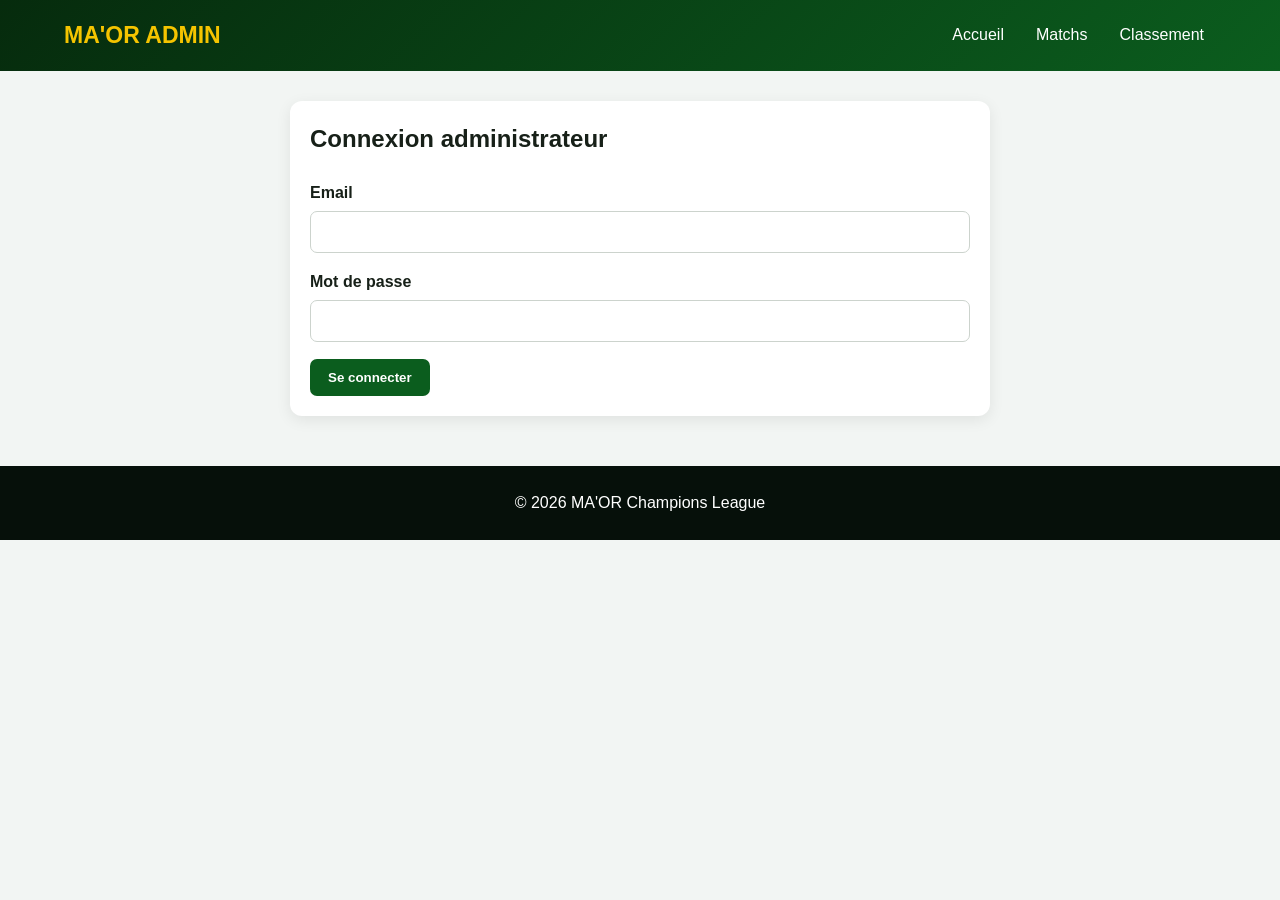
==== commit db3becaa: "Add files via upload" ====
--- a/admin.html
+++ b/admin.html
@@ -1,858 +1,10 @@
 <!DOCTYPE html>
-<html lang="fr">
-
-<head>
-    <meta charset="UTF-8">
-    <meta name="viewport" content="width=device-width, initial-scale=1.0">
-
-    <title>Administration - MA'OR Champions League</title>
-
-    <link rel="stylesheet" href="css/style.css">
-
-    <style>
-
-        body {
-            background: #06101d;
-            color: white;
-            font-family: Arial, sans-serif;
-        }
-
-        .admin-container {
-            max-width: 650px;
-            margin: 30px auto;
-            padding: 20px;
-        }
-
-        .admin-box {
-            background: #0c1d31;
-            padding: 25px;
-            border-radius: 15px;
-            border: 1px solid #244967;
-        }
-
-        .admin-box h2 {
-            text-align: center;
-            margin-bottom: 25px;
-        }
-
-        .form-group {
-            margin-bottom: 20px;
-        }
-
-        .form-group label {
-            display: block;
-            margin-bottom: 8px;
-            font-weight: bold;
-        }
-
-        select,
-        input {
-            width: 100%;
-            padding: 14px;
-            border-radius: 8px;
-            border: 1px solid #41627c;
-            background: #102b45;
-            color: white;
-            font-size: 16px;
-        }
-
-        select {
-            cursor: pointer;
-        }
-
-        input[type="number"] {
-            text-align: center;
-            font-size: 20px;
-            font-weight: bold;
-        }
-
-        input[type="datetime-local"] {
-            font-size: 15px;
-        }
-
-        .score-title {
-            text-align: center;
-            margin: 25px 0 10px;
-        }
-
-        .match-preview {
-            background: #071827;
-            border-radius: 10px;
-            padding: 20px;
-            margin: 20px 0;
-            text-align: center;
-        }
-
-        .teams-preview {
-            display: flex;
-            justify-content: space-between;
-            align-items: center;
-            gap: 15px;
-        }
-
-        .preview-team {
-            flex: 1;
-            font-weight: bold;
-        }
-
-        .vs {
-            font-size: 20px;
-            font-weight: bold;
-            color: #4da0ff;
-        }
-
-        .save-button {
-            width: 100%;
-            padding: 16px;
-            margin-top: 10px;
-            border: none;
-            border-radius: 10px;
-            background: #1675e8;
-            color: white;
-            font-size: 17px;
-            font-weight: bold;
-            cursor: pointer;
-        }
-
-        .save-button:hover {
-            background: #0f5fbe;
-        }
-
-        .save-button:disabled {
-            background: #555;
-            cursor: not-allowed;
-        }
-
-        #message {
-            text-align: center;
-            margin-top: 20px;
-            padding: 12px;
-            border-radius: 8px;
-            font-weight: bold;
-        }
-
-        .success {
-            background: #123d26;
-            color: #66e39a;
-        }
-
-        .error {
-            background: #4a1515;
-            color: #ff7777;
-        }
-
-        .loading {
-            background: #493c12;
-            color: #ffd95a;
-        }
-
-        @media (max-width: 600px) {
-
-            .admin-container {
-                padding: 12px;
-            }
-
-            .admin-box {
-                padding: 18px;
-            }
-
-            .teams-preview {
-                flex-direction: column;
-            }
-
-            .vs {
-                margin: 5px 0;
-            }
-
-        }
-
-    </style>
-
-</head>
-
-
-<body>
-
-
-<header>
-
-    <h1>🏆 MA'OR CHAMPIONS LEAGUE</h1>
-
-    <p>Administration du tournoi</p>
-
-    <nav>
-
-        <a href="index.html">
-            🏠 Accueil
-        </a>
-
-        <a href="matchs.html">
-            ⚽ Matchs
-        </a>
-
-        <a href="classement.html">
-            🏆 Classement
-        </a>
-
-        <a href="equipes.html">
-            👥 Équipes
-        </a>
-
-        <a href="admin.html">
-            🔐 Admin
-        </a>
-
-    </nav>
-
-</header>
-
-
-
-<main class="admin-container">
-
-
-    <div class="admin-box">
-
-
-        <h2>
-            🔐 ADMINISTRATION
-        </h2>
-
-
-        <!-- CLUB DOMICILE -->
-
-        <div class="form-group">
-
-            <label for="homeTeam">
-                🏠 Club domicile
-            </label>
-
-            <select id="homeTeam">
-
-                <option value="">
-                    -- Choisir le club domicile --
-                </option>
-
-                <option value="MA'OR FC">
-                    MA'OR FC
-                </option>
-
-                <option value="Ichokan FC">
-                    Ichokan FC
-                </option>
-
-                <option value="Koussoukpa FC">
-                    Koussoukpa FC
-                </option>
-
-                <option value="New King FC">
-                    New King FC
-                </option>
-
-                <option value="Club Olympique FC">
-                    Club Olympique FC
-                </option>
-
-                <option value="Providence FC">
-                    Providence FC
-                </option>
-
-                <option value="AS Police FC">
-                    AS Police FC
-                </option>
-
-                <option value="Ayetedjou FC">
-                    Ayetedjou FC
-                </option>
-
-                <option value="Agadjaligbo FC">
-                    Agadjaligbo FC
-                </option>
-
-                <option value="Club Les Amis FC">
-                    Club Les Amis FC
-                </option>
-
-                <option value="Sport Foot FC">
-                    Sport Foot FC
-                </option>
-
-                <option value="Réveil FC">
-                    Réveil FC
-                </option>
-
-                <option value="Hlagba Zakpo FC">
-                    Hlagba Zakpo FC
-                </option>
-
-                <option value="Zalimey FC">
-                    Zalimey FC
-                </option>
-
-                <option value="Zougame FC">
-                    Zougame FC
-                </option>
-
-            </select>
-
-        </div>
-
-
-
-        <!-- SCORE DOMICILE -->
-
-        <div class="form-group">
-
-            <label for="homeScore">
-                ⚽ Score domicile
-            </label>
-
-            <input
-                type="number"
-                id="homeScore"
-                min="0"
-                value="0"
-            >
-
-        </div>
-
-
-
-        <!-- CLUB EXTÉRIEUR -->
-
-        <div class="form-group">
-
-            <label for="awayTeam">
-                ✈️ Club extérieur
-            </label>
-
-            <select id="awayTeam">
-
-                <option value="">
-                    -- Choisir le club extérieur --
-                </option>
-
-                <option value="MA'OR FC">
-                    MA'OR FC
-                </option>
-
-                <option value="Ichokan FC">
-                    Ichokan FC
-                </option>
-
-                <option value="Koussoukpa FC">
-                    Koussoukpa FC
-                </option>
-
-                <option value="New King FC">
-                    New King FC
-                </option>
-
-                <option value="Club Olympique FC">
-                    Club Olympique FC
-                </option>
-
-                <option value="Providence FC">
-                    Providence FC
-                </option>
-
-                <option value="AS Police FC">
-                    AS Police FC
-                </option>
-
-                <option value="Ayetedjou FC">
-                    Ayetedjou FC
-                </option>
-
-                <option value="Agadjaligbo FC">
-                    Agadjaligbo FC
-                </option>
-
-                <option value="Club Les Amis FC">
-                    Club Les Amis FC
-                </option>
-
-                <option value="Sport Foot FC">
-                    Sport Foot FC
-                </option>
-
-                <option value="Réveil FC">
-                    Réveil FC
-                </option>
-
-                <option value="Hlagba Zakpo FC">
-                    Hlagba Zakpo FC
-                </option>
-
-                <option value="Zalimey FC">
-                    Zalimey FC
-                </option>
-
-                <option value="Zougame FC">
-                    Zougame FC
-                </option>
-
-            </select>
-
-        </div>
-
-
-
-        <!-- SCORE EXTÉRIEUR -->
-
-        <div class="form-group">
-
-            <label for="awayScore">
-                ⚽ Score extérieur
-            </label>
-
-            <input
-                type="number"
-                id="awayScore"
-                min="0"
-                value="0"
-            >
-
-        </div>
-
-
-
-        <!-- DATE -->
-
-        <div class="form-group">
-
-            <label for="matchDate">
-                📅 Date et heure du match
-            </label>
-
-            <input
-                type="datetime-local"
-                id="matchDate"
-            >
-
-        </div>
-
-
-
-        <!-- APERÇU -->
-
-        <div class="match-preview">
-
-            <div class="teams-preview">
-
-                <div
-                    class="preview-team"
-                    id="previewHome"
-                >
-                    Domicile
-                </div>
-
-
-                <div class="vs">
-                    VS
-                </div>
-
-
-                <div
-                    class="preview-team"
-                    id="previewAway"
-                >
-                    Extérieur
-                </div>
-
-            </div>
-
-
-            <br>
-
-
-            <strong id="previewScore">
-                0 - 0
-            </strong>
-
-        </div>
-
-
-
-        <!-- BOUTON -->
-
-        <button
-            class="save-button"
-            id="saveMatch"
-        >
-
-            ⚽ ENREGISTRER LE MATCH
-
-        </button>
-
-
-
-        <!-- MESSAGE -->
-
-        <div id="message"></div>
-
-
-    </div>
-
-</main>
-
-
-
-<footer>
-
-    <h3>
-        🏆 MA'OR CHAMPIONS LEAGUE
-    </h3>
-
-    <p>
-        © 2026 MA'OR Champions League
-    </p>
-
-</footer>
-
-
-
-<script type="module">
-
-
-    /*
-        IMPORT FIREBASE
-    */
-
-    import {
-
-        database,
-        ref,
-        push,
-        set
-
-    } from "./js/firebase.js";
-
-
-
-    /*
-        RÉCUPÉRATION DES ÉLÉMENTS
-    */
-
-    const homeTeam =
-        document.getElementById("homeTeam");
-
-
-    const awayTeam =
-        document.getElementById("awayTeam");
-
-
-    const homeScore =
-        document.getElementById("homeScore");
-
-
-    const awayScore =
-        document.getElementById("awayScore");
-
-
-    const matchDate =
-        document.getElementById("matchDate");
-
-
-    const saveButton =
-        document.getElementById("saveMatch");
-
-
-    const message =
-        document.getElementById("message");
-
-
-    const previewHome =
-        document.getElementById("previewHome");
-
-
-    const previewAway =
-        document.getElementById("previewAway");
-
-
-    const previewScore =
-        document.getElementById("previewScore");
-
-
-
-    /*
-        APERÇU DU MATCH
-    */
-
-    function updatePreview() {
-
-
-        previewHome.textContent =
-            homeTeam.value || "Domicile";
-
-
-        previewAway.textContent =
-            awayTeam.value || "Extérieur";
-
-
-        previewScore.textContent =
-            homeScore.value + " - " +
-            awayScore.value;
-
-    }
-
-
-
-    homeTeam.addEventListener(
-        "change",
-        updatePreview
-    );
-
-
-    awayTeam.addEventListener(
-        "change",
-        updatePreview
-    );
-
-
-    homeScore.addEventListener(
-        "input",
-        updatePreview
-    );
-
-
-    awayScore.addEventListener(
-        "input",
-        updatePreview
-    );
-
-
-
-    /*
-        ENREGISTRER LE MATCH
-    */
-
-    saveButton.addEventListener(
-        "click",
-        async function () {
-
-
-            const home =
-                homeTeam.value;
-
-
-            const away =
-                awayTeam.value;
-
-
-            const scoreHome =
-                Number(homeScore.value);
-
-
-            const scoreAway =
-                Number(awayScore.value);
-
-
-            const date =
-                matchDate.value;
-
-
-
-            /*
-                VÉRIFICATIONS
-            */
-
-            if (home === "") {
-
-                showMessage(
-                    "❌ Choisissez le club domicile.",
-                    "error"
-                );
-
-                return;
-
-            }
-
-
-            if (away === "") {
-
-                showMessage(
-                    "❌ Choisissez le club extérieur.",
-                    "error"
-                );
-
-                return;
-
-            }
-
-
-            if (home === away) {
-
-                showMessage(
-                    "❌ Les deux clubs doivent être différents.",
-                    "error"
-                );
-
-                return;
-
-            }
-
-
-            if (
-                scoreHome < 0 ||
-                scoreAway < 0
-            ) {
-
-                showMessage(
-                    "❌ Le score est invalide.",
-                    "error"
-                );
-
-                return;
-
-            }
-
-
-
-            /*
-                MESSAGE DE CHARGEMENT
-            */
-
-            showMessage(
-                "⏳ Enregistrement en cours...",
-                "loading"
-            );
-
-
-            saveButton.disabled = true;
-
-
-
-            try {
-
-
-                /*
-                    RÉFÉRENCE À FIREBASE
-
-                    matches = dossier des matchs
-                */
-
-                const matchesRef =
-                    ref(
-                        database,
-                        "matches"
-                    );
-
-
-
-                /*
-                    CRÉER UN NOUVEL ID
-                */
-
-                const newMatch =
-                    push(matchesRef);
-
-
-
-                /*
-                    ENREGISTRER
-                */
-
-                await set(
-                    newMatch,
-                    {
-
-                        homeTeam: home,
-
-                        awayTeam: away,
-
-                        homeScore: scoreHome,
-
-                        awayScore: scoreAway,
-
-                        date: date,
-
-                        status: "termine",
-
-                        createdAt:
-                            new Date()
-                            .toISOString()
-
-                    }
-                );
-
-
-
-                /*
-                    SUCCÈS
-                */
-
-                showMessage(
-                    "✅ MATCH ENREGISTRÉ AVEC SUCCÈS !",
-                    "success"
-                );
-
-
-
-                /*
-                    RÉINITIALISER
-                */
-
-                homeTeam.value = "";
-
-                awayTeam.value = "";
-
-                homeScore.value = 0;
-
-                awayScore.value = 0;
-
-                matchDate.value = "";
-
-                updatePreview();
-
-
-            }
-
-            catch (error) {
-
-
-                console.error(error);
-
-
-                showMessage(
-                    "❌ Erreur Firebase : " +
-                    error.message,
-                    "error"
-                );
-
-            }
-
-
-            finally {
-
-                saveButton.disabled = false;
-
-            }
-
-        }
-    );
-
-
-
-    /*
-        AFFICHER UN MESSAGE
-    */
-
-    function showMessage(
-        text,
-        type
-    ) {
-
-        message.textContent = text;
-
-        message.className = type;
-
-    }
-
-
-</script>
-
-
-</body>
-
-</html>
+<html lang="fr"><head><meta charset="UTF-8"><meta name="viewport" content="width=device-width,initial-scale=1.0"><title>Administration - MA'OR</title><link rel="stylesheet" href="style.css"></head>
+<body><header><nav class="navbar"><div class="logo">MA'OR ADMIN</div><ul class="nav-links"><li><a href="index.html">Accueil</a></li><li><a href="matches.html">Matchs</a></li><li><a href="classement.html">Classement</a></li></ul></nav></header>
+<main class="container">
+<div id="loginSection" class="form-card"><h2>Connexion administrateur</h2><br><form id="loginForm"><div class="form-group"><label>Email</label><input type="email" id="email" required></div><div class="form-group"><label>Mot de passe</label><input type="password" id="password" required></div><button type="submit" class="btn btn-primary">Se connecter</button></form><div id="loginMessage"></div></div>
+<div id="adminSection" style="display:none"><div class="admin-panel"><h2>Tableau de bord</h2><p id="adminUser"></p><br><button id="logoutBtn" class="btn btn-danger">Déconnexion</button></div>
+<div class="admin-section"><h2>Ajouter une équipe</h2><br><form id="teamForm"><div class="form-group"><label>Nom de l'équipe</label><input type="text" id="teamName" required></div><div class="form-group"><label>Nom court</label><input type="text" id="teamShortName"></div><div class="form-group"><label>URL du logo</label><input type="url" id="teamLogo" placeholder="https://..."></div><button class="btn btn-primary" type="submit">Ajouter l'équipe</button></form><div id="teamMessage"></div></div>
+<div class="admin-section"><h2>Créer un match</h2><br><form id="matchForm"><div class="form-group"><label>Équipe domicile</label><select id="homeTeam" required><option value="">Choisir</option></select></div><div class="form-group"><label>Équipe extérieure</label><select id="awayTeam" required><option value="">Choisir</option></select></div><div class="form-group"><label>Date et heure</label><input type="datetime-local" id="matchDate" required></div><button class="btn btn-primary" type="submit">Créer le match</button></form><div id="matchMessage"></div></div>
+<div class="admin-section"><h2>Gestion des scores</h2><br><div id="adminMatches">Chargement...</div></div></div>
+</main><footer>© 2026 MA'OR Champions League</footer><script type="module" src="js/admin.js"></script></body></html>
--- a/style.css
+++ b/style.css
@@ -0,0 +1,39 @@
+*{box-sizing:border-box;margin:0;padding:0}
+:root{--primary:#0b5d1e;--secondary:#f5c400;--dark:#07130a;--danger:#d62828}
+body{font-family:Arial,Helvetica,sans-serif;background:#f2f5f3;color:#172018;line-height:1.5}
+header{background:linear-gradient(135deg,#062b0d,#0b5d1e);color:#fff;padding:18px 5%;position:sticky;top:0;z-index:1000}
+.navbar{max-width:1200px;margin:auto;display:flex;justify-content:space-between;align-items:center;gap:20px}
+.logo{font-size:23px;font-weight:bold;color:var(--secondary)}
+.nav-links{display:flex;flex-wrap:wrap;gap:8px;list-style:none}
+.nav-links a{color:#fff;text-decoration:none;padding:8px 12px;border-radius:6px}
+.nav-links a:hover{background:#ffffff26}
+.container{width:92%;max-width:1200px;margin:30px auto}
+.section{margin-bottom:35px}
+.section-title{font-size:26px;color:var(--primary);margin-bottom:18px;border-left:5px solid var(--secondary);padding-left:10px}
+.hero{background:linear-gradient(#001e0acc,#001e0acc),url("https://images.unsplash.com/photo-1579952363873-27f3bade9f55?auto=format&fit=crop&w=1600&q=80");background-size:cover;background-position:center;color:#fff;padding:90px 20px;text-align:center}
+.hero h1{font-size:clamp(35px,7vw,70px);color:var(--secondary);margin-bottom:15px}
+.hero p{font-size:20px;margin-bottom:25px}
+.btn{border:none;padding:11px 18px;border-radius:7px;cursor:pointer;text-decoration:none;display:inline-block;font-weight:bold}
+.btn-primary{background:var(--primary);color:#fff}.btn-secondary{background:var(--secondary);color:#111}.btn-danger{background:var(--danger);color:#fff}
+.btn:hover{opacity:.85}
+.cards{display:grid;grid-template-columns:repeat(auto-fit,minmax(220px,1fr));gap:18px}
+.card,.form-card,.admin-section{background:#fff;border-radius:12px;padding:20px;box-shadow:0 4px 15px #00000014}
+.card h3{color:var(--primary);margin-bottom:8px}
+.table-container{overflow-x:auto;background:#fff;border-radius:10px;box-shadow:0 3px 12px #00000014}
+table{width:100%;border-collapse:collapse;min-width:650px}
+th{background:var(--primary);color:#fff;padding:13px;text-align:center}
+td{padding:12px;text-align:center;border-bottom:1px solid #ddd}
+tr:hover{background:#f4f8f4}
+.match-card{background:#fff;border-radius:12px;padding:20px;margin-bottom:15px;box-shadow:0 3px 12px #00000014}
+.match-date{color:#6c757d;font-size:14px;margin-bottom:10px}
+.match-teams{display:grid;grid-template-columns:1fr auto 1fr;align-items:center;text-align:center;gap:15px}
+.team-name{font-size:19px;font-weight:bold}.score{font-size:28px;font-weight:bold;color:var(--primary)}
+.form-card{max-width:700px;margin:auto}.form-group{margin-bottom:17px}.form-group label{display:block;margin-bottom:6px;font-weight:bold}
+input,select,textarea{width:100%;padding:11px;border:1px solid #ccd3cd;border-radius:7px;font-size:16px}
+input:focus,select:focus,textarea:focus{outline:2px solid var(--secondary)}
+.admin-panel{background:#101b13;color:#fff;padding:25px;border-radius:12px;margin-bottom:25px}.admin-panel h2{color:var(--secondary)}
+.admin-section{color:#172018;margin-bottom:20px}.status{display:inline-block;padding:5px 10px;border-radius:20px;font-size:13px;font-weight:bold}
+.status-scheduled{background:#fff3cd;color:#856404}.status-played{background:#d1e7dd;color:#0f5132}.status-live{background:#f8d7da;color:#842029}
+.message{padding:12px;border-radius:7px;margin:10px 0}.message.success{background:#d1e7dd;color:#0f5132}.message.error{background:#f8d7da;color:#842029}
+footer{background:#06100a;color:#fff;text-align:center;padding:25px;margin-top:50px}footer strong{color:var(--secondary)}
+@media(max-width:700px){.navbar{flex-direction:column}.nav-links{justify-content:center}.hero{padding:60px 15px}.hero h1{font-size:40px}.match-teams{grid-template-columns:1fr}.container{width:94%}}
